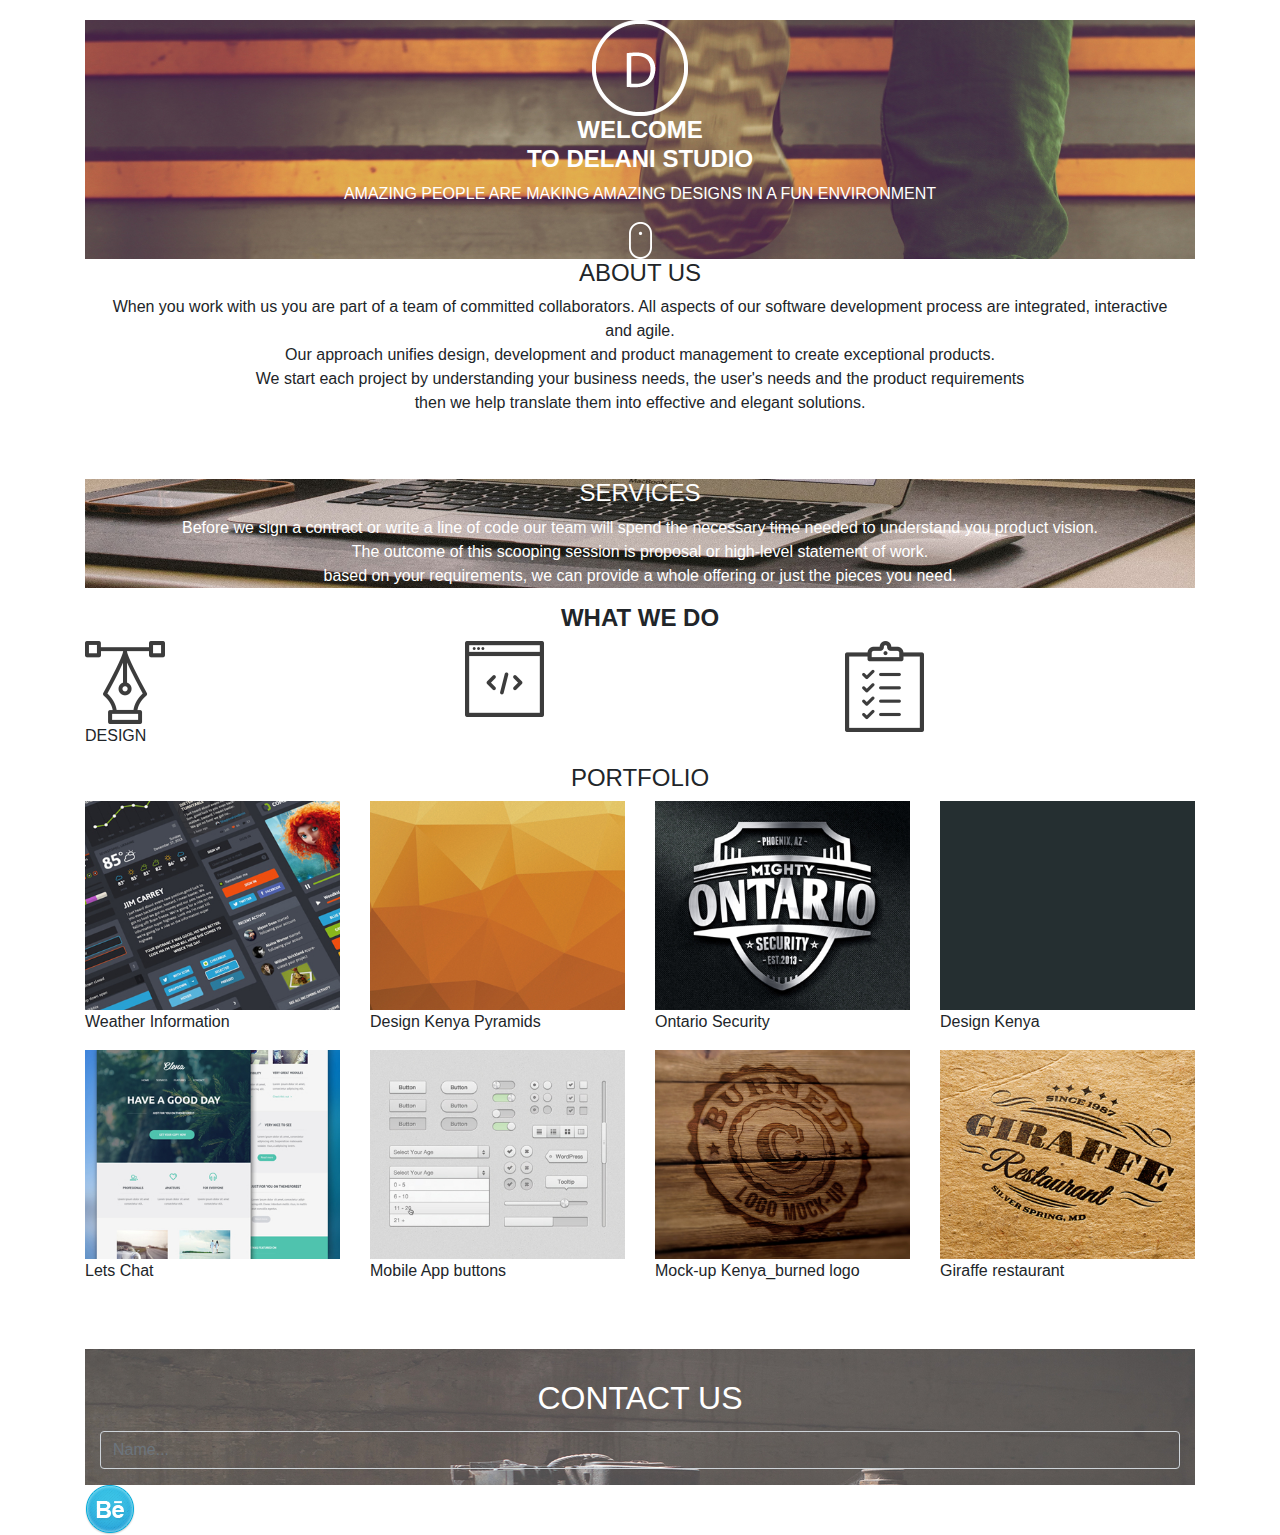
==== index.html @ 99cc10dc "add the html structure to pages" ====
<!DOCTYPE html>
<html lang="en">

<head>
  <meta charset="UTF-8">
  <meta name="viewport" content="width=device-width, initial-scale=1.0">
  <meta http-equiv="X-UA-Compatible" content="ie=edge">
  <link rel="stylesheet" href="https://stackpath.bootstrapcdn.com/bootstrap/4.5.2/css/bootstrap.min.css"
    integrity="sha384-JcKb8q3iqJ61gNV9KGb8thSsNjpSL0n8PARn9HuZOnIxN0hoP+VmmDGMN5t9UJ0Z" crossorigin="anonymous">
  <link href="css/styles.css" rel="stylesheet" type="text/css">
  <link href="https://fonts.googleapis.com/css?family=Amaranth|Great+Vibes|Lobster&display=swap" rel="stylesheet">
  <script src="js/script.js"></script>

  <title>Delani Studio</title>
</head>

<body>
  <div class="container">
      <div class="intro">
        <img src="images/logo.png" alt="Delani's studio logo." class="Dlogo mx-auto d-block">
        <h4 class="text-center text-white"><strong>WELCOME<br>TO DELANI STUDIO</strong></h4>

        <p class="text-center text-white">AMAZING PEOPLE ARE MAKING AMAZING DESIGNS IN A FUN ENVIRONMENT</p>

        <img src="images/mouse click/mouse_click.png" alt="Image for mouse click." class="MouseClick mx-auto d-block">
      </div>
      <div class="aboutUs">
        <h4 style="text-align: center;">ABOUT US</h4>
        <p style="text-align: center;">When you work with us you are part of a team of committed collaborators. All
          aspects of our software development process are integrated, interactive<br> and agile.<br>
          Our approach unifies design, development and product management to create exceptional products.<br> We start
          each project by understanding
          your business needs, the user's needs and the product requirements<br> then we help translate them into
          effective and elegant solutions.
          <br><br><br>
      </div>
      <div class="services">
        <h4>SERVICES</h4>
        <p>
          Before we sign a contract or write a line of code our team will spend the necessary time needed to understand
          you product vision.<br>
          The outcome of this scooping session is proposal or high-level statement of work.<br>
          based on your requirements, we can provide a whole offering or just the pieces you need.</p>
      </div>
      <div class="what">
        <h4><b>WHAT WE DO</b></h4>
        <div class="row">
          <figure class="col-md-4" id="design">
            <img src="./images/service icons/design_icon.png" alt="Delani's design icon.">
            <figcaption id="figcaption1" class="figcaption1">DESIGN</figcaption>
          </figure>
          <figure class="col-md-4" id="development">
            <img src="./images/service icons/dev_icon.png" alt="Delani's dev. icon.">
          </figure>
          <figure class="col-md-4" id="productManagement">
            <img src="./images/service icons/product_icon.png" alt="Delani's product.">
      </div>
    <div class="Portfolio">
      <h4 style="text-align: center;">PORTFOLIO</h4>
      <div class="row">
        <div class="col-sm-12 col-md-6 col-lg-3 custom-info-on-portfolio-images" id="work1">
          <img src="./images/portfolio/work1.jpg" alt="Weather information image" width="100%">
          <div class="Hover">
            <p id=Hover_designKenya>Weather Information</p>
          </div>
        </div>
        <div class="col-sm-12 col-md-6 col-lg-3 custom-info-on-portfolio-images" id="work2">
          <img src="./images/portfolio/work2.jpg" alt="Design Kenya image" width="100%">
          <div class="Hover">
            <p id=Hover_designKenya>Design Kenya Pyramids</p>
          </div>
        </div>
        <div class="col-sm-12 col-md-6 col-lg-3 custom-info-on-portfolio-images" id="work3">
          <img src="./images/portfolio/work3.jpg" alt="Ontario Security image" width="100%">
          <div class="Hover">
            <p id=Hover_designKenya>Ontario Security</p>
          </div>
        </div>
        <div class="col-sm-12 col-md-6 col-lg-3 custom-info-on-portfolio-images " id="work4">
          <img src="./images/portfolio/work4.jpg" alt="Design image" width="100%">
          <div class="Hover">
            <p id=Hover_designKenya>Design Kenya</p>
          </div>
        </div>
      </div>
      <div class="row">
        <div class="col-sm-12 col-md-6 col-lg-3 custom-info-on-portfolio-images" id="work5">
          <img src="./images/portfolio/work5.jpg" alt="Let's chat image" width="100%">
          <div class="Hover">
            <p id=Hover_designKenya>Lets Chat</p>
          </div>
        </div>
        <div class="col-sm-12 col-md-6 col-lg-3 custom-info-on-portfolio-images" id="work6">
          <img src="./images/portfolio/work6.jpg" alt="Mobile App buttons image" width="100%">
          <div class="Hover">
            <p id=Hover_designKenya>Mobile App buttons</p>
          </div>
        </div>
        <div class="col-sm-12 col-md-6 col-lg-3 custom-info-on-portfolio-images" id="work7">
          <img src="/images/portfolio/work7.jpg" alt="Mock-up Kenya_burned logo" width="100%">
          <div class="Hover">
            <p id=Hover_designKenya>Mock-up Kenya_burned logo</p>
          </div>
        </div>
        <div class="col-sm-12 col-md-6 col-lg-3 custom-info-on-portfolio-images" id="work8">
          <img src="./images/portfolio/work8.jpg" alt="Giraffe restaurant" width="100%">
          <div class="Hover">
            <p id=Hover_designKenya>Giraffe restaurant</p>
          </div>
        </div>
      </div>
    </div>
    <div class="Contact">
      <section id="form" class="container-fluid">
        <div class="container">
            <h2>CONTACT US</h2>
        <form action="http://eepurl.com/hfNUU5" text-white id="formInput">
            <div class="row">
                <div class="col col-12 col-lg-6"></div>
                    <input type="text" id="name" class="form-control" name="name" placeholder="Name..." required>
                </div>
            </div>
        </form>
        </div>
      </section>
    </div>
    <footer>
      <a href="#"><img src="./images/social icons/behance.png" alt=""></a>
    </footer>
  </div>
  <script src="js/jquery-3.4.1.js">
  </script>
</body>

</html>
---- css/styles.css ----
.whatwedo{
    position: relative;
}
.intro{
    background-image: url("../images/background-img/h_img.jpg");
    background-size: cover;
    text-align: center;
    background-repeat: no-repeat;
    display: block;
    margin: auto;
    margin-top: 20px;

}
.what h4{
    text-align: center;

}

.Contact{
    background-image: url("../images/background-img/c_image.jpg");
    background-size: cover;
    background-repeat: no-repeat;
    text-align: center;
    align-items: center;
}
.message{
    text-align: center;
    align-items: center;
}
.group{
    background-color: transparent;
    border: 0;
}
.footer{
    align-items: center;
}
.services{
    background-image: url("../images/background-img/s_image.jpg");
    background-size: cover;
    background-repeat: no-repeat;
    text-align: center;
    color: white;
}

#form {
    /* background-image: url(../assets/backgrounds/c_image.jpg); */
    border-radius: 5px;
    color: white;
    padding-top: 30px;
}    

#email,#name ,#subject {
background: transparent;
color: white;
}
#form h2{
text-align: center;
}
#form{
margin-top: 50px;
}

input[type=text], select, textarea {
	width: 100%;
	padding: 12px;
	border-radius: 4px;
	box-sizing: border-box;
	margin-top: 6px;
	margin-bottom: 16px;
	resize: vertical;
}
  
input[type=submit] {
    cursor: pointer;
    text-align:center;
}
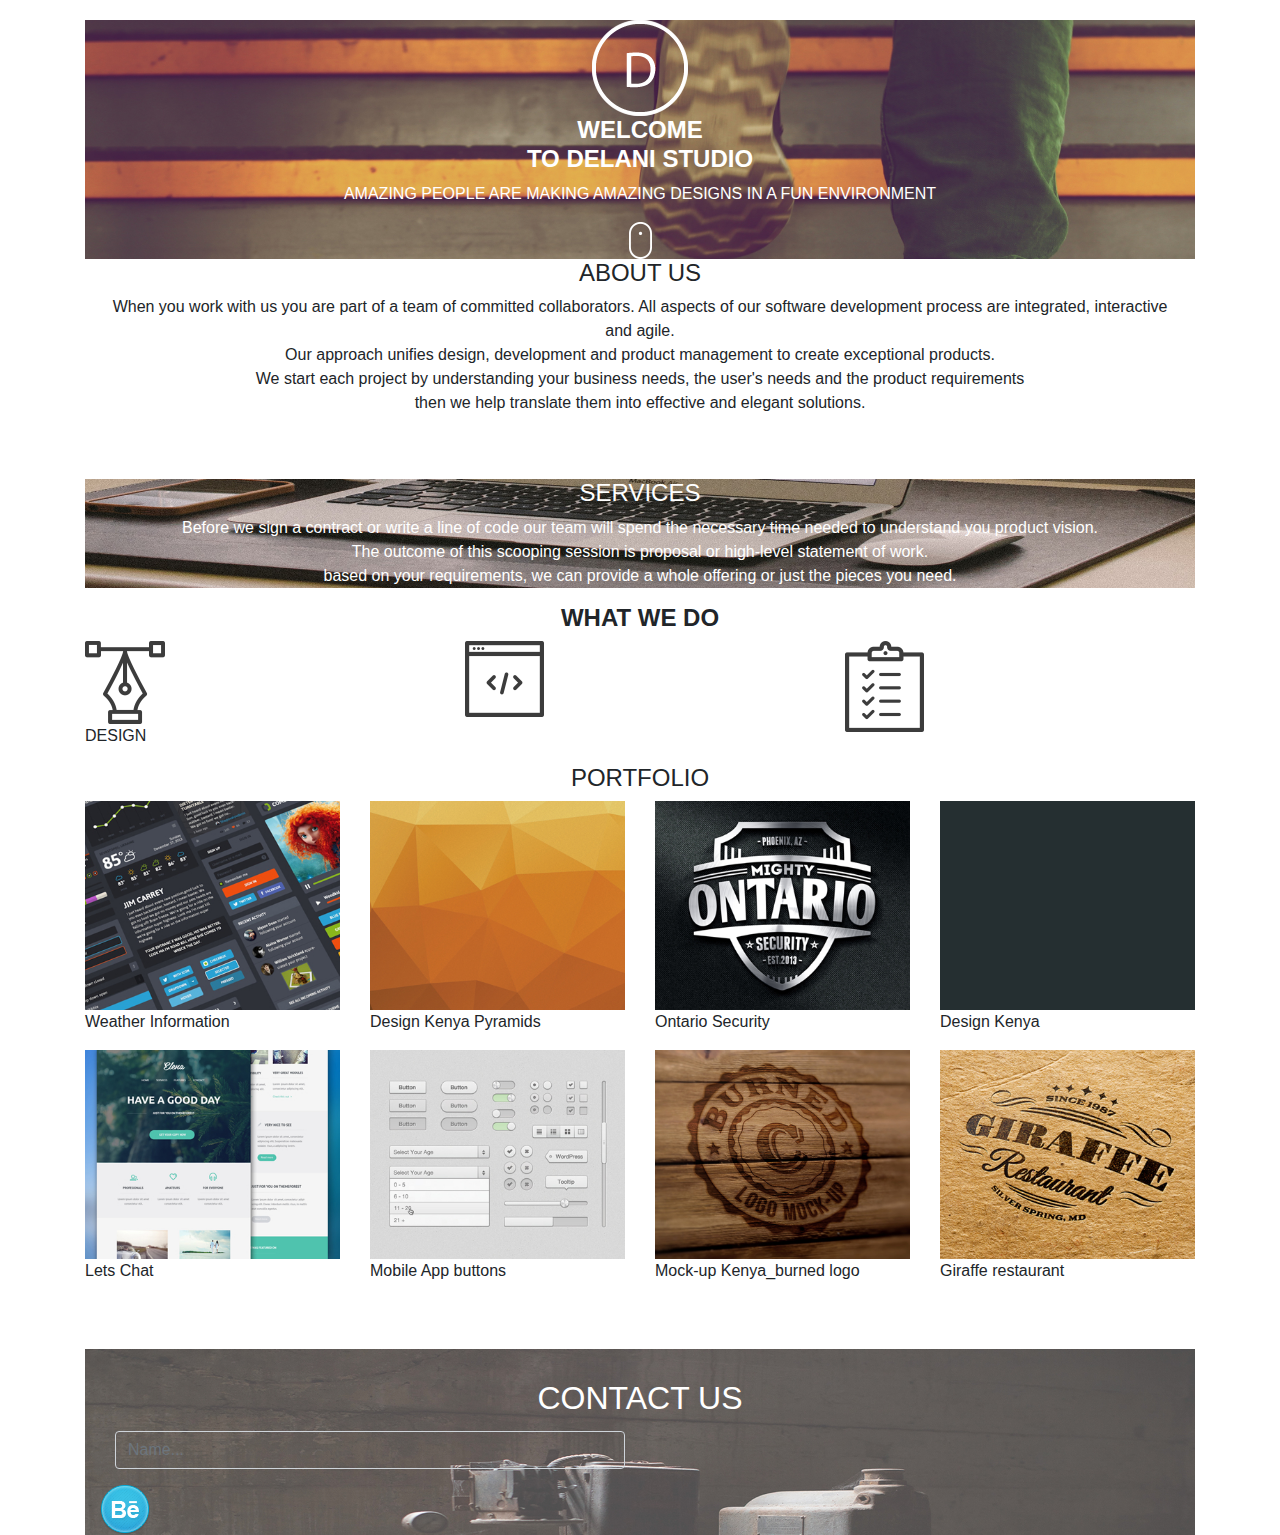
==== commit 7e920bb9: "add the html structure to pages" ====
--- a/index.html
+++ b/index.html
@@ -116,13 +116,10 @@
             <h2>CONTACT US</h2>
         <form action="http://eepurl.com/hfNUU5" text-white id="formInput">
             <div class="row">
-                <div class="col col-12 col-lg-6"></div>
+                <div class="col col-12 col-lg-6">
                     <input type="text" id="name" class="form-control" name="name" placeholder="Name..." required>
                 </div>
-            </div>
-        </form>
-        </div>
-      </section>
+                <div class="col col-12 col-lg-6">
     </div>
     <footer>
       <a href="#"><img src="./images/social icons/behance.png" alt=""></a>
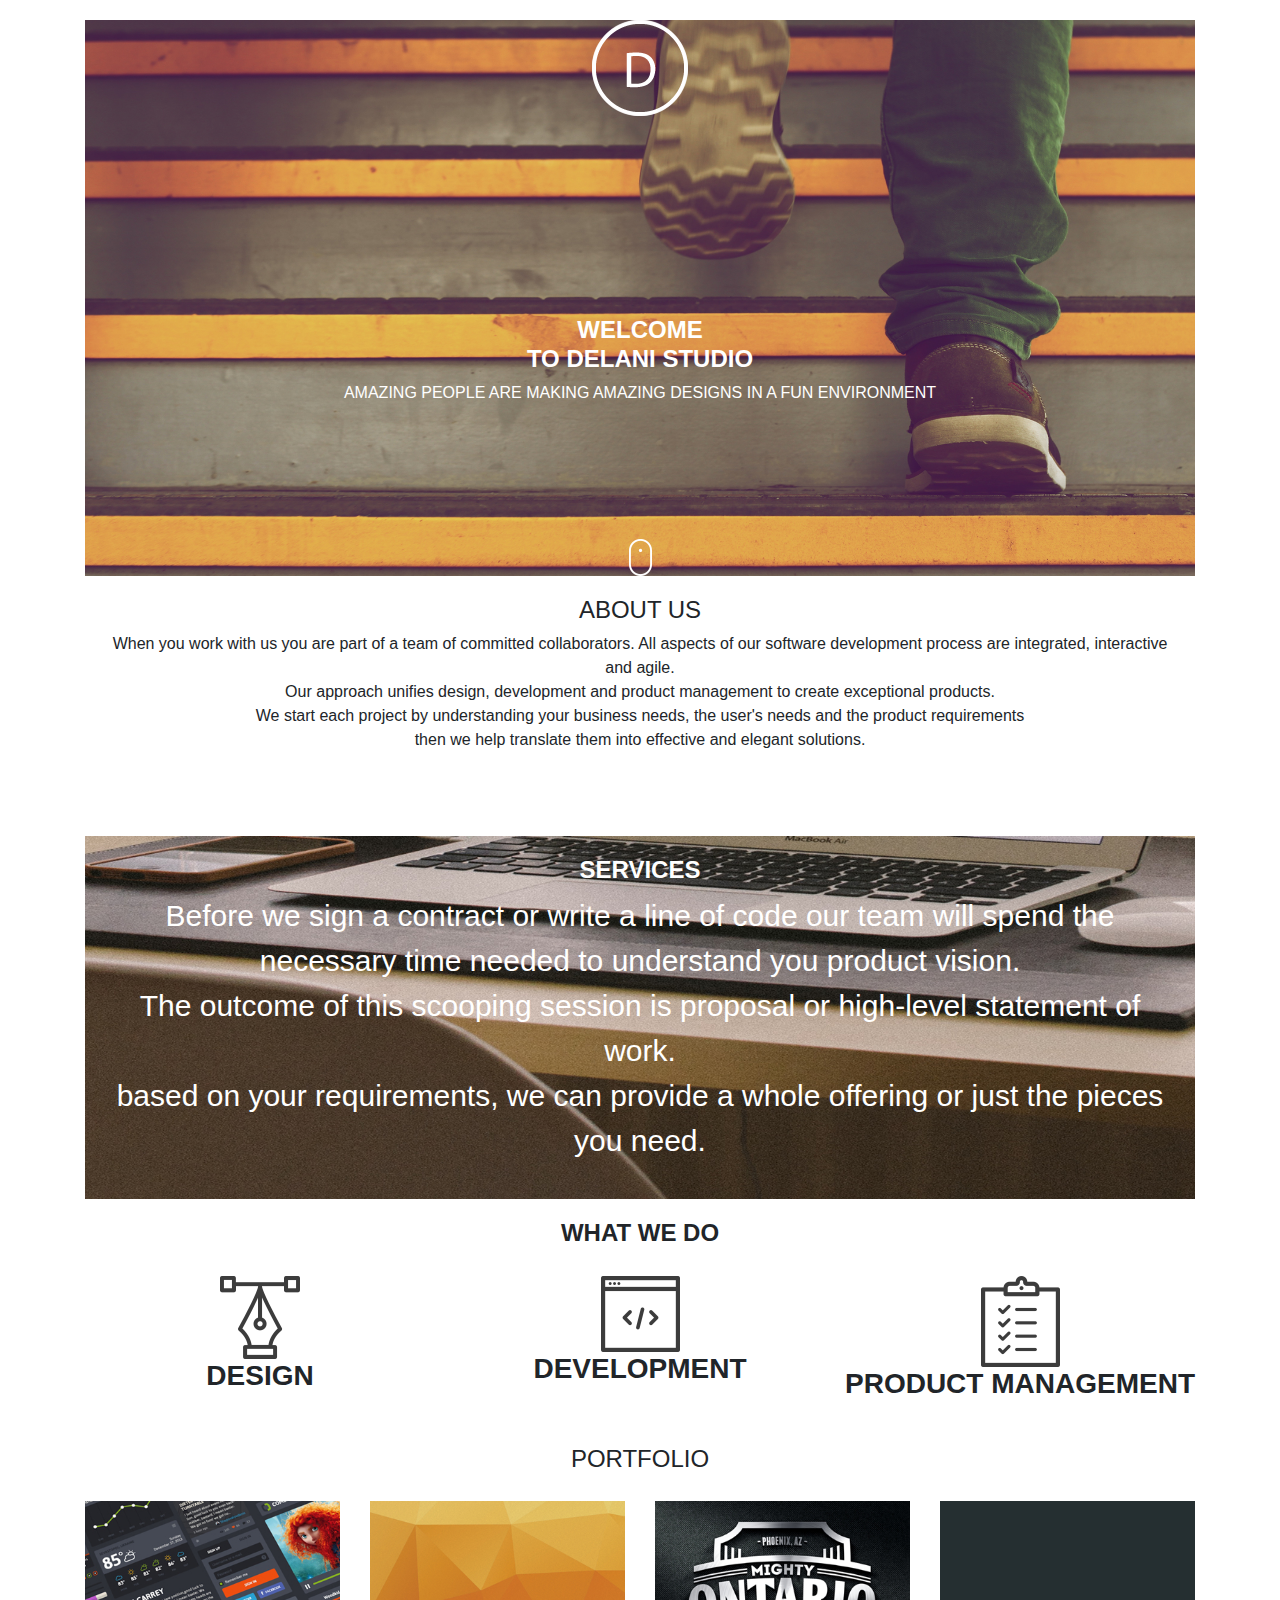
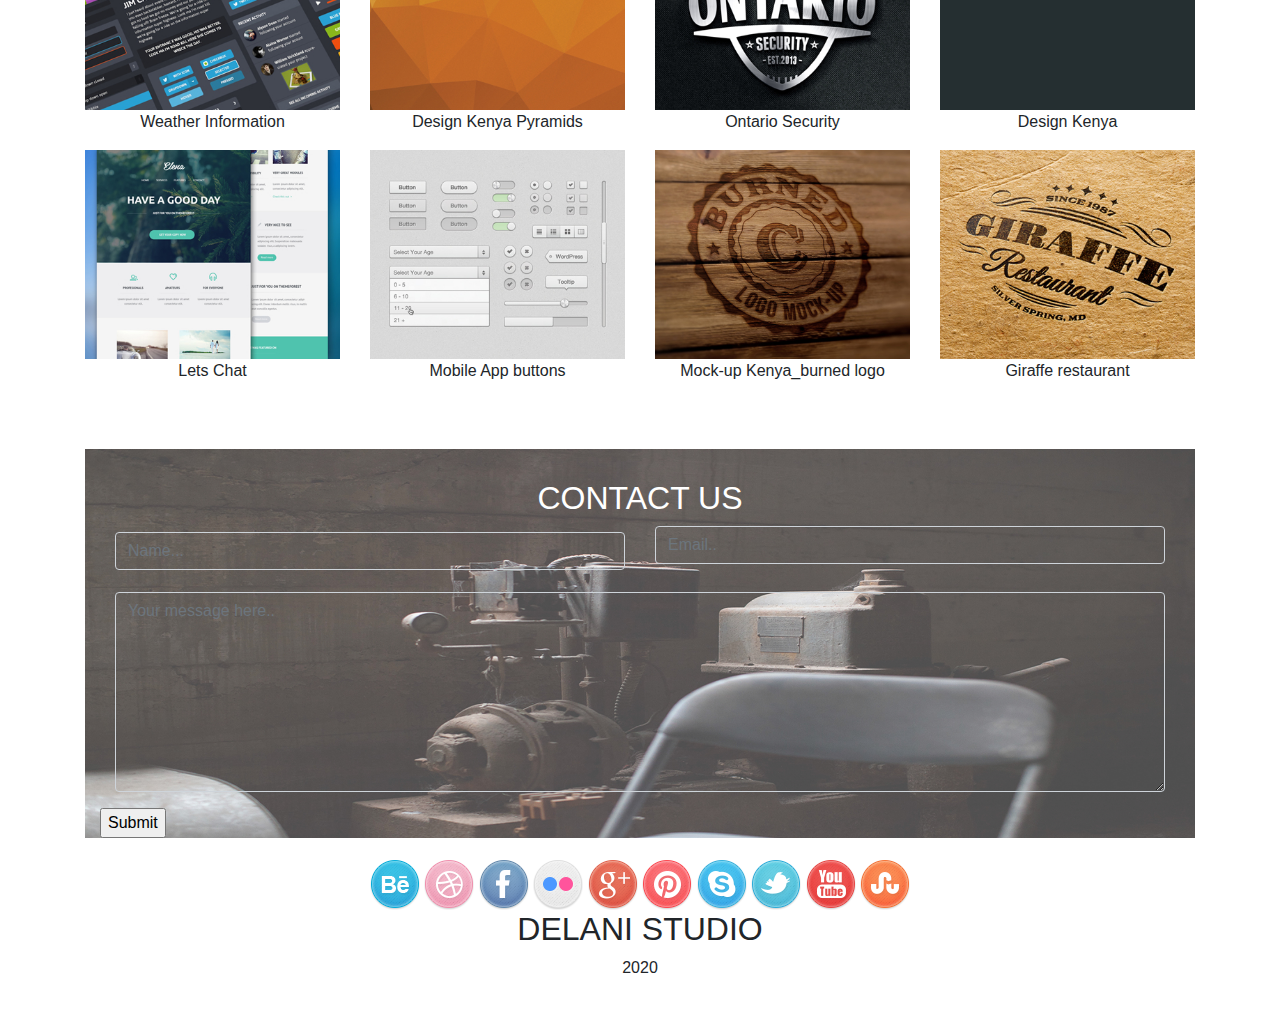
==== commit 54dda26e: "the html structure to pages" ====
--- a/index.html
+++ b/index.html
@@ -16,117 +16,153 @@
 
 <body>
   <div class="container">
-      <div class="intro">
-        <img src="images/logo.png" alt="Delani's studio logo." class="Dlogo mx-auto d-block">
-        <h4 class="text-center text-white"><strong>WELCOME<br>TO DELANI STUDIO</strong></h4>
+    <div class="intro">
+      <img src="images/logo.png" alt="Delani's studio logo." class="Dlogo mx-auto d-block">
+      <div class="salsh">
+        <h4><strong>WELCOME<br>TO DELANI STUDIO</strong></h4>
 
-        <p class="text-center text-white">AMAZING PEOPLE ARE MAKING AMAZING DESIGNS IN A FUN ENVIRONMENT</p>
+        <p>AMAZING PEOPLE ARE MAKING AMAZING DESIGNS IN A FUN ENVIRONMENT</p>
+      </div>
 
-        <img src="images/mouse click/mouse_click.png" alt="Image for mouse click." class="MouseClick mx-auto d-block">
+      <img src="images/mouse click/mouse_click.png" alt="Image for mouse click." class="MouseClick mx-auto d-block">
+    </div>
+    <div class="aboutUs">
+      <h4>ABOUT US</h4>
+      <p>When you work with us you are part of a team of committed collaborators. All
+        aspects of our software development process are integrated, interactive<br> and agile.<br>
+        Our approach unifies design, development and product management to create exceptional products.<br> We start
+        each project by understanding
+        your business needs, the user's needs and the product requirements<br> then we help translate them into
+        effective and elegant solutions.
+        <br><br><br>
+    </div>
+    <div class="services">
+      <h4><b>SERVICES</b></h4>
+      <p>
+        Before we sign a contract or write a line of code our team will spend the necessary time needed to understand
+        you product vision.<br>
+        The outcome of this scooping session is proposal or high-level statement of work.<br>
+        based on your requirements, we can provide a whole offering or just the pieces you need.</p>
+    </div>
+    <div class="what">
+      <h4><b>WHAT WE DO</b></h4>
+      <div class="row">
+        <figure class="col-md-4" class="image">
+          <img src="./images/service icons/design_icon.png" id="images">
+          <h3><b>DESIGN</b></h3>
+          <p class="salma">Our design practice offers a full range of services including brand strategy,
+            interaction and visual
+            design and user experience testing. Throughout your project, our designers create and implement
+            visual design and workflows, solicit user feedback and work with you to make sure what gets built is
+            what is needed.</p>
+        </figure>
+        <figure class="col-md-4" class="image">
+          <img src="./images/service icons/dev_icon.png" id="images">
+         <h3><b>DEVELOPMENT</b></h3>
+          <p class="salma">All engineers are fluent in the latest enterprise, mobile and web development
+          technologies.They collaborate with your team to write,and improve code on a daily basis,using proven practices such as test-driven development and pair programming</p>
+        </figure>
+        <figure class="col-md-4" class="image">
+          <img src="./images/service icons/product_icon.png" id="images">
+          <h3><b>PRODUCT MANAGEMENT</b></h3>
+          <p class="salma">Planning and development is iterative. Because we are constantly coding and testing,
+            the products we
+            build are always ready to go live. This iterative process allows for changes as business
+            requirements evolve.</p>
+        </figure>
       </div>
-      <div class="aboutUs">
-        <h4 style="text-align: center;">ABOUT US</h4>
-        <p style="text-align: center;">When you work with us you are part of a team of committed collaborators. All
-          aspects of our software development process are integrated, interactive<br> and agile.<br>
-          Our approach unifies design, development and product management to create exceptional products.<br> We start
-          each project by understanding
-          your business needs, the user's needs and the product requirements<br> then we help translate them into
-          effective and elegant solutions.
-          <br><br><br>
-      </div>
-      <div class="services">
-        <h4>SERVICES</h4>
-        <p>
-          Before we sign a contract or write a line of code our team will spend the necessary time needed to understand
-          you product vision.<br>
-          The outcome of this scooping session is proposal or high-level statement of work.<br>
-          based on your requirements, we can provide a whole offering or just the pieces you need.</p>
-      </div>
-      <div class="what">
-        <h4><b>WHAT WE DO</b></h4>
+      <div class="Portfolio">
+        <h4 style="text-align: center;">PORTFOLIO</h4>
         <div class="row">
-          <figure class="col-md-4" id="design">
-            <img src="./images/service icons/design_icon.png" alt="Delani's design icon.">
-            <figcaption id="figcaption1" class="figcaption1">DESIGN</figcaption>
-          </figure>
-          <figure class="col-md-4" id="development">
-            <img src="./images/service icons/dev_icon.png" alt="Delani's dev. icon.">
-          </figure>
-          <figure class="col-md-4" id="productManagement">
-            <img src="./images/service icons/product_icon.png" alt="Delani's product.">
-      </div>
-    <div class="Portfolio">
-      <h4 style="text-align: center;">PORTFOLIO</h4>
-      <div class="row">
-        <div class="col-sm-12 col-md-6 col-lg-3 custom-info-on-portfolio-images" id="work1">
-          <img src="./images/portfolio/work1.jpg" alt="Weather information image" width="100%">
-          <div class="Hover">
-            <p id=Hover_designKenya>Weather Information</p>
+          <div class="col-sm-12 col-md-6 col-lg-3 custom-info-on-portfolio-images" id="work1">
+            <img src="./images/portfolio/work1.jpg" alt="Weather information image" width="100%">
+            <div class="Hover">
+              <p id=Hover_designKenya>Weather Information</p>
+            </div>
+          </div>
+          <div class="col-sm-12 col-md-6 col-lg-3 custom-info-on-portfolio-images" id="work2">
+            <img src="./images/portfolio/work2.jpg" alt="Design Kenya image" width="100%">
+            <div class="Hover">
+              <p id=Hover_designKenya>Design Kenya Pyramids</p>
+            </div>
+          </div>
+          <div class="col-sm-12 col-md-6 col-lg-3 custom-info-on-portfolio-images" id="work3">
+            <img src="./images/portfolio/work3.jpg" alt="Ontario Security image" width="100%">
+            <div class="Hover">
+              <p id=Hover_designKenya>Ontario Security</p>
+            </div>
+          </div>
+          <div class="col-sm-12 col-md-6 col-lg-3 custom-info-on-portfolio-images " id="work4">
+            <img src="./images/portfolio/work4.jpg" alt="Design image" width="100%">
+            <div class="Hover">
+              <p id=Hover_designKenya>Design Kenya</p>
+            </div>
           </div>
         </div>
-        <div class="col-sm-12 col-md-6 col-lg-3 custom-info-on-portfolio-images" id="work2">
-          <img src="./images/portfolio/work2.jpg" alt="Design Kenya image" width="100%">
-          <div class="Hover">
-            <p id=Hover_designKenya>Design Kenya Pyramids</p>
+        <div class="row">
+          <div class="col-sm-12 col-md-6 col-lg-3 custom-info-on-portfolio-images" id="work5">
+            <img src="./images/portfolio/work5.jpg" alt="Let's chat image" width="100%">
+            <div class="Hover">
+              <p id=Hover_designKenya>Lets Chat</p>
+            </div>
           </div>
-        </div>
-        <div class="col-sm-12 col-md-6 col-lg-3 custom-info-on-portfolio-images" id="work3">
-          <img src="./images/portfolio/work3.jpg" alt="Ontario Security image" width="100%">
-          <div class="Hover">
-            <p id=Hover_designKenya>Ontario Security</p>
+          <div class="col-sm-12 col-md-6 col-lg-3 custom-info-on-portfolio-images" id="work6">
+            <img src="./images/portfolio/work6.jpg" alt="Mobile App buttons image" width="100%">
+            <div class="Hover">
+              <p id=Hover_designKenya>Mobile App buttons</p>
+            </div>
           </div>
-        </div>
-        <div class="col-sm-12 col-md-6 col-lg-3 custom-info-on-portfolio-images " id="work4">
-          <img src="./images/portfolio/work4.jpg" alt="Design image" width="100%">
-          <div class="Hover">
-            <p id=Hover_designKenya>Design Kenya</p>
+          <div class="col-sm-12 col-md-6 col-lg-3 custom-info-on-portfolio-images" id="work7">
+            <img src="/images/portfolio/work7.jpg" alt="Mock-up Kenya_burned logo" width="100%">
+            <div class="Hover">
+              <p id=Hover_designKenya>Mock-up Kenya_burned logo</p>
+            </div>
+          </div>
+          <div class="col-sm-12 col-md-6 col-lg-3 custom-info-on-portfolio-images" id="work8">
+            <img src="./images/portfolio/work8.jpg" alt="Giraffe restaurant" width="100%">
+            <div class="Hover">
+              <p id=Hover_designKenya>Giraffe restaurant</p>
+            </div>
           </div>
         </div>
       </div>
-      <div class="row">
-        <div class="col-sm-12 col-md-6 col-lg-3 custom-info-on-portfolio-images" id="work5">
-          <img src="./images/portfolio/work5.jpg" alt="Let's chat image" width="100%">
-          <div class="Hover">
-            <p id=Hover_designKenya>Lets Chat</p>
-          </div>
-        </div>
-        <div class="col-sm-12 col-md-6 col-lg-3 custom-info-on-portfolio-images" id="work6">
-          <img src="./images/portfolio/work6.jpg" alt="Mobile App buttons image" width="100%">
-          <div class="Hover">
-            <p id=Hover_designKenya>Mobile App buttons</p>
-          </div>
-        </div>
-        <div class="col-sm-12 col-md-6 col-lg-3 custom-info-on-portfolio-images" id="work7">
-          <img src="/images/portfolio/work7.jpg" alt="Mock-up Kenya_burned logo" width="100%">
-          <div class="Hover">
-            <p id=Hover_designKenya>Mock-up Kenya_burned logo</p>
-          </div>
-        </div>
-        <div class="col-sm-12 col-md-6 col-lg-3 custom-info-on-portfolio-images" id="work8">
-          <img src="./images/portfolio/work8.jpg" alt="Giraffe restaurant" width="100%">
-          <div class="Hover">
-            <p id=Hover_designKenya>Giraffe restaurant</p>
-          </div>
-        </div>
-      </div>
-    </div>
-    <div class="Contact">
-      <section id="form" class="container-fluid">
-        <div class="container">
+      <div class="Contact">
+        <section id="form" class="container-fluid">
+          <div class="container">
             <h2>CONTACT US</h2>
-        <form action="http://eepurl.com/hfNUU5" text-white id="formInput">
-            <div class="row">
+            <form action="http://eepurl.com/hfTfmT" text-white id="formInput">
+              <div class="row">
                 <div class="col col-12 col-lg-6">
-                    <input type="text" id="name" class="form-control" name="name" placeholder="Name..." required>
+                  <input type="text" id="name" class="form-control" name="name" placeholder="Name..." required>
                 </div>
                 <div class="col col-12 col-lg-6">
+                  <input type="email" id="email" class="form-control" name="email" placeholder="Email.." required>
+                </div>
+                <div class="col col-12">
+                  <textarea id="subject" id="comment" class="form-control" name="subject"
+                    placeholder="Your message here.." style="height:200px" required></textarea>
+                </div>
+                <input type="submit" value="Submit" id="button">
+            </form>
+        </section>
+      </div>
+      <footer>
+        <a href="#"><img src="./images/social icons/behance.png" alt=""></a>
+        <a href="#"><img src="./images/social icons/dribble.png" alt=""></a>
+        <a href="#"><img src="./images/social icons/facebook.png" alt=""></a>
+        <a href="#"><img src="./images/social icons/flickr.png" alt=""></a>
+        <a href="#"><img src="./images/social icons/g_plus.png" alt=""></a>
+        <a href="#"><img src="./images/social icons/pinterest.png" alt=""></a>
+        <a href="#"><img src="./images/social icons/skype.png" alt=""></a>
+        <a href="#"><img src="./images/social icons/twitter.png" alt=""></a>
+        <a href="#"><img src="./images/social icons/you_tube.png" alt=""></a>
+        <a href="#"><img src="./images/social icons/stumble_upon.png" alt=""></a>
+        <h2>DELANI STUDIO</h2>
+        <p>2020</p>
+      </footer>
     </div>
-    <footer>
-      <a href="#"><img src="./images/social icons/behance.png" alt=""></a>
-    </footer>
-  </div>
-  <script src="js/jquery-3.4.1.js">
-  </script>
+    <script src="https://code.jquery.com/jquery-3.5.1.js" integrity="sha256-QWo7LDvxbWT2tbbQ97B53yJnYU3WhH/C8ycbRAkjPDc=" crossorigin="anonymous"></script>
+    <script src="js/script.js"></script>
 </body>
 
 </html>--- a/css/styles.css
+++ b/css/styles.css
@@ -9,11 +9,23 @@
     display: block;
     margin: auto;
     margin-top: 20px;
+    color: white;
+}
+.salsh{
+    margin-bottom: 12%;
 
 }
 .what h4{
     text-align: center;
+    padding: 20px;
 
+}
+.what{
+    text-align: center;
+}
+.aboutUs{
+    text-align: center;
+    padding: 20px;
 }
 
 .Contact{
@@ -40,7 +52,10 @@
     background-repeat: no-repeat;
     text-align: center;
     color: white;
+    padding: 20px;
+    font-size: 30px;
 }
+
 
 #form {
     /* background-image: url(../assets/backgrounds/c_image.jpg); */
@@ -73,4 +88,14 @@
 input[type=submit] {
     cursor: pointer;
     text-align:center;
+}
+footer{
+    text-align: center;
+    padding: 22px;
+}
+.Dlogo{
+    margin-bottom: 18%;
+}
+.salma{
+    display: none;
 }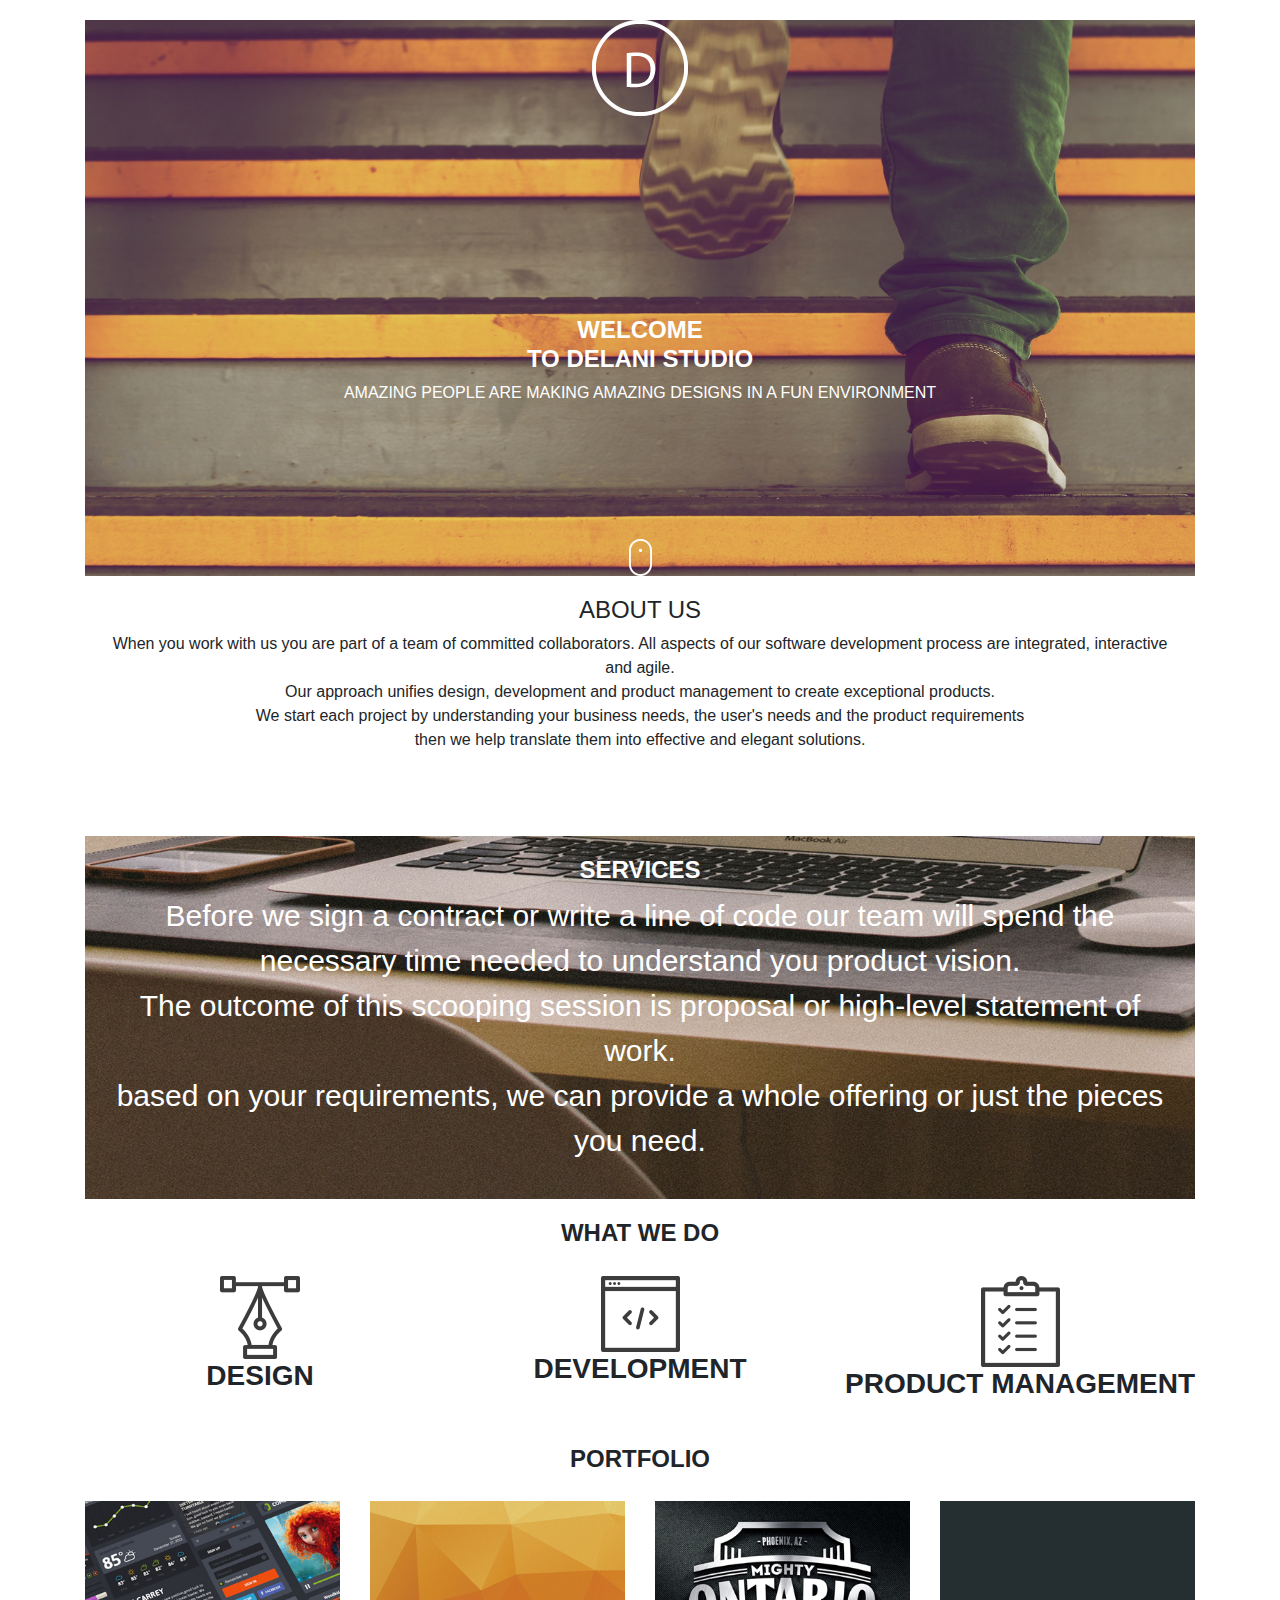
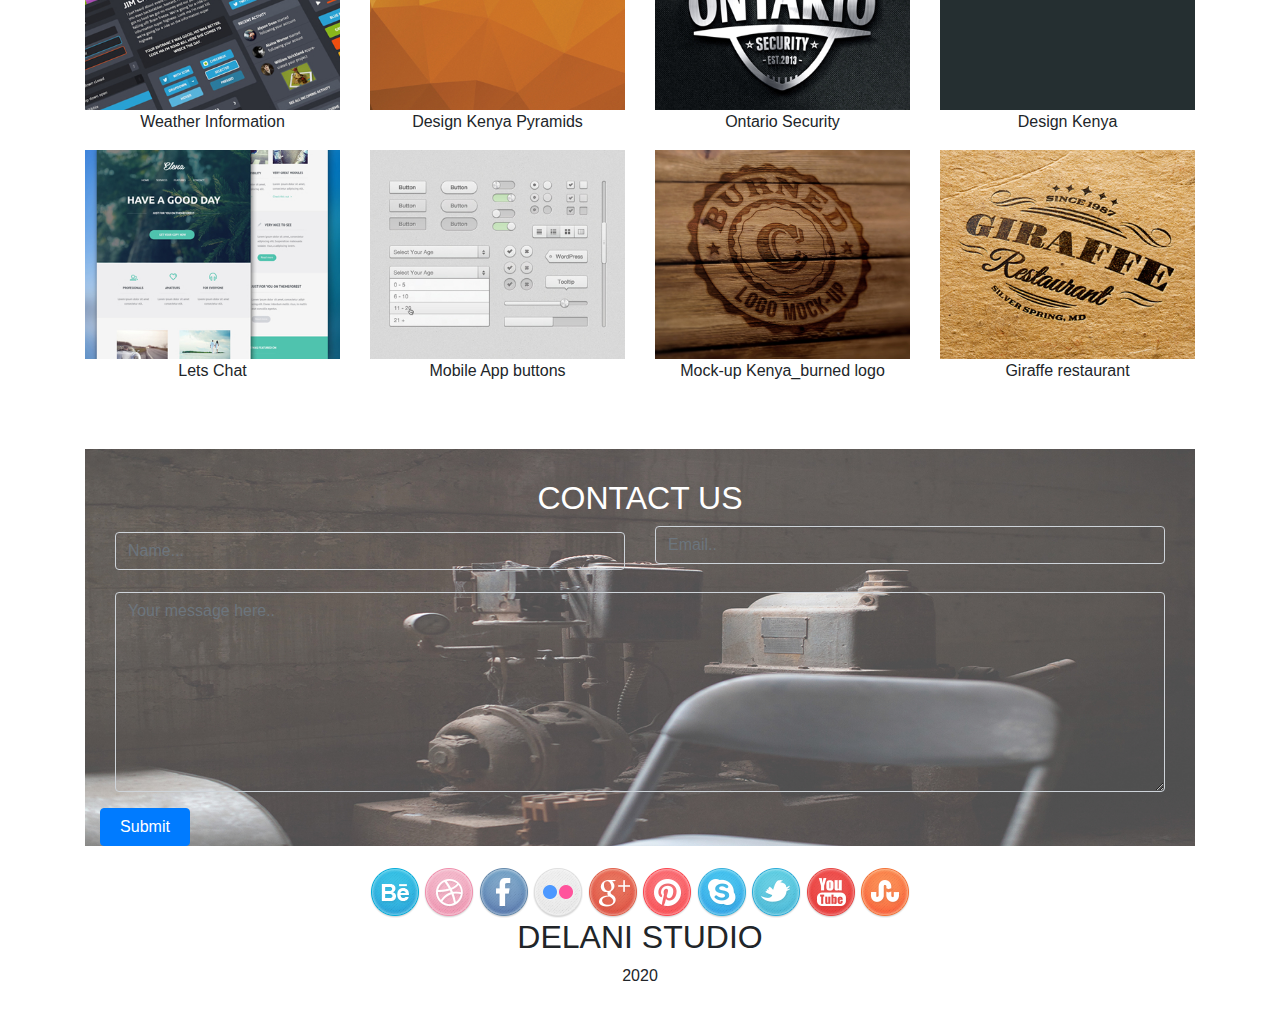
==== commit 910d2e90: "the html structure to pages" ====
--- a/index.html
+++ b/index.html
@@ -72,7 +72,7 @@
         </figure>
       </div>
       <div class="Portfolio">
-        <h4 style="text-align: center;">PORTFOLIO</h4>
+        <h4><b>PORTFOLIO</b></h4>
         <div class="row">
           <div class="col-sm-12 col-md-6 col-lg-3 custom-info-on-portfolio-images" id="work1">
             <img src="./images/portfolio/work1.jpg" alt="Weather information image" width="100%">
@@ -142,7 +142,7 @@
                   <textarea id="subject" id="comment" class="form-control" name="subject"
                     placeholder="Your message here.." style="height:200px" required></textarea>
                 </div>
-                <input type="submit" value="Submit" id="button">
+                <button type="submit" class="btn btn-primary col-md-1">Submit</button>
             </form>
         </section>
       </div>
--- a/css/styles.css
+++ b/css/styles.css
@@ -98,4 +98,7 @@
 }
 .salma{
     display: none;
+}
+.portfolio{
+    text-align: center;"
 }